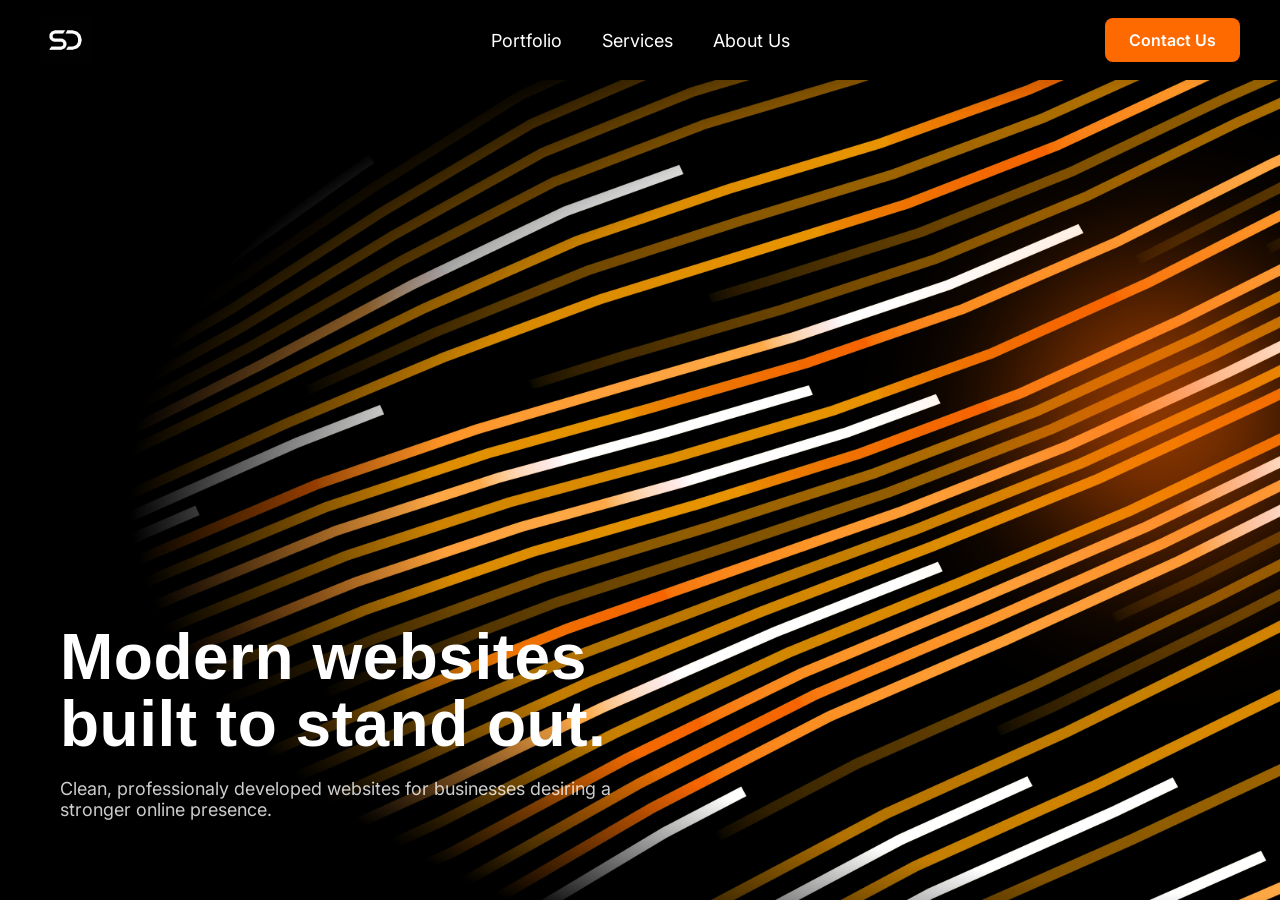
==== index.html @ 07e0cba0 "Sydell Designs first upload" ====
<!DOCTYPE html>
<html lang="en">
<head>
  <meta charset="UTF-8" />
  <meta name="viewport" content="width=device-width, initial-scale=1.0" />
  <link href="https://fonts.googleapis.com/css2?family=Inter:wght@300;400;500;600;700&display=swap" rel="stylesheet">
  <title>Sydell Designs</title>
  <link rel="stylesheet" href="styles.css" />
</head>
<body>

  <header class="navbar">
    <div class="nav-left">
      <a href="index.html" class="logo-link">
        <img src="images/logo.png" alt="Logo" class="logo" />
      </a>
    </div>

    <nav class="nav-center">
      <a href="portfolio.html">Portfolio</a>
      <a href="services.html">Services</a>
      <a href="about.html">About Us</a>
    </nav>

    <div class="nav-right">
      <a href="contact.html" class="contact-btn">Contact Us</a>
    </div>
  </header>

  <main>
    <section class="hero">
      <div class="hero-left">
        <h1>Modern websites built to stand out.</h1>
        <p>
          Clean, professionaly developed websites for businesses desiring a stronger online presence.
        </p>
      </div>
    </section>
  </main>

</body>
</html>
---- styles.css ----
* {
  margin: 0;
  padding: 0;
  box-sizing: border-box;
}

body {
  font-family: Arial, sans-serif;
  background: #000;
  color: white;
  overflow-x: hidden;
}

/* ================= NAVBAR ================= */
.navbar {
  width: 100%;
  height: 80px;
  padding: 0 40px;
  display: flex;
  align-items: center;
  justify-content: space-between;
  background-color: #000;
  position: relative;
  z-index: 10;
}

.nav-left,
.nav-right {
  display: flex;
  align-items: center;
}

.logo-link {
  display: flex;
  align-items: center;
  text-decoration: none;
}

.logo {
  width: 50px;
  height: 50px;
  object-fit: contain;
  display: block;
}

/* CENTER LINKS */
.nav-center {
  position: absolute;
  left: 50%;
  transform: translateX(-50%);
  display: flex;
  gap: 40px;
}

.nav-center a {
  position: relative;
  text-decoration: none;
  color: white;
  font-size: 18px;
  transition: opacity 0.2s ease;
}

.nav-center a::after {
  content: "";
  position: absolute;
  left: 0;
  bottom: -5px;
  width: 0;
  height: 2px;
  background: white;
  transition: width 0.3s ease;
}

.nav-center a:hover {
  opacity: 0.85;
}

.nav-center a:hover::after {
  width: 100%;
}

/* CONTACT BUTTON */
.contact-btn {
  background: #ff6a00;
  color: white;
  padding: 12px 24px;
  border-radius: 8px;
  text-decoration: none;
  font-weight: 600;
  border: none;
  transition: background-color 0.2s ease, transform 0.2s ease;
}

.contact-btn:hover {
  background: #e65c00;
  transform: translateY(-2px);
}

/* ================= HOME HERO ================= */
.hero {
  position: relative;
  height: calc(100vh - 80px);
  display: flex;
  align-items: flex-end;
  padding: 0 60px 80px;
  background: black;
  overflow: hidden;
}

.hero::before {
  content: "";
  position: absolute;
  inset: 0;
  background: url("images/hero.jpg") right center / cover no-repeat;
  -webkit-mask-image: radial-gradient(120% 90% at 100% 50%, black 0 55%, transparent 75%);
  mask-image: radial-gradient(120% 90% at 100% 50%, black 0 55%, transparent 75%);
  -webkit-mask-size: 100% 100%;
  mask-size: 100% 100%;
  -webkit-mask-repeat: no-repeat;
  mask-repeat: no-repeat;
  z-index: 0;
}

.hero::after {
  content: "";
  position: absolute;
  right: -10%;
  top: 10%;
  width: 500px;
  height: 500px;
  background: radial-gradient(circle, rgba(255, 100, 0, 0.8), transparent 60%);
  filter: blur(60px);
  z-index: 0;
}

.hero-left {
  position: relative;
  z-index: 2;
  max-width: 600px;
}

.hero-left h1 {
  font-size: 64px;
  line-height: 1.05;
  margin-bottom: 20px;
}

.hero-left p {
  font-size: 18px;
  color: rgba(255,255,255,0.8);
}

/* ================= PORTFOLIO ================= */
.portfolio-page {
  min-height: calc(100vh - 80px);
  background: #000;
  padding: 40px 40px 60px;
}

.portfolio-grid {
  display: grid;
  grid-template-columns: repeat(3, 1fr);
  gap: 40px 32px;
  justify-items: end;
  align-items: start;
}

.project-card {
  width: 100%;
  max-width: 320px;
  text-align: center;
  justify-self: end;
}

.project-link {
  display: block;
  text-decoration: none;
}

.project-image {
  width: 100%;
  border-radius: 10px;
  display: block;
  transition: transform 0.25s ease, opacity 0.25s ease;
}

.project-image:hover {
  transform: translateY(-4px);
  opacity: 0.92;
}

.project-title {
  margin-top: 12px;
  font-size: 22px;
}

.project-date {
  margin-top: 6px;
  font-size: 14px;
  color: rgba(255,255,255,0.7);
}

/* ================= SERVICES PAGE ================= */
.services-page {
  min-height: calc(100vh - 80px);
  background: #000;
  padding: 0;
}

/* ================= SERVICES HERO ================= */
.services-hero {
  position: relative;
  width: 100%;
  height: calc(100vh - 80px);
  margin: 0;
  padding: 0;
  background:
    linear-gradient(to bottom, rgba(0,0,0,0) 60%, rgba(0,0,0,0.9) 100%),
    linear-gradient(to left, rgba(0,0,0,0.2), rgba(0,0,0,0.7)),
    url("images/hero3.avif") center/cover no-repeat;
  display: flex;
  align-items: center;
}

.services-hero-overlay {
  width: 100%;
  height: 100%;

  display: flex;
  align-items: center;      /* vertical center */
  justify-content: center;  /* horizontal center */

  text-align: center;
}

.services-hero-text {
  max-width: 700px;
}

.services-hero-text h1 {
  font-size: 64px;
  margin-bottom: 20px;
}

.services-hero-text p {
  font-size: 18px;
  color: rgba(255,255,255,0.85);
  line-height: 1.6;
}

.services-hero-text h1 {
  font-size: 64px;
  margin-bottom: 20px;
  line-height: 1.05;
}

.services-hero-text p {
  font-size: 18px;
  color: rgba(255,255,255,0.85);
  line-height: 1.6;
}

/* ================= SERVICES CARDS ================= */
.services-grid {
  display: grid;
  grid-template-columns: repeat(3, minmax(280px, 1fr));
  gap: 42px;
  align-items: stretch;
  margin-top: 80px;
  padding: 0 60px 70px;
}

.services-card {
  background: rgba(255, 255, 255, 0.04);
  border: 1px solid rgba(255, 255, 255, 0.1);
  border-radius: 20px;
  padding: 34px 28px;
  min-height: 280px;
  box-shadow: 0 10px 30px rgba(0, 0, 0, 0.25);
  opacity: 0;
  transform: translateY(24px);
  animation: fadeUp 0.8s ease forwards;
  transition: transform 0.3s ease, border-color 0.3s ease, background-color 0.3s ease, box-shadow 0.3s ease;
}

.services-card:nth-child(2) {
  animation-delay: 0.18s;
}

.services-card:nth-child(3) {
  animation-delay: 0.36s;
}

.services-card:hover {
  transform: translateY(-8px);
  border-color: rgba(255, 106, 0, 0.5);
  background: rgba(255, 255, 255, 0.06);
  box-shadow: 0 18px 40px rgba(0, 0, 0, 0.35);
}

.services-card h1 {
  font-size: 30px;
  margin-bottom: 18px;
  line-height: 1.1;
}

.services-text {
  font-size: 16px;
  color: rgba(255,255,255,0.78);
  line-height: 1.7;
}

/* ================= PROCESS SECTION ================= */
.process-section {
  margin-top: 120px;
  width: 100%;
  display: flex;
  flex-direction: column;
  align-items: center;
  padding: 0 60px 70px;
}

.process-section h1 {
  font-size: 42px;
  margin-bottom: 50px;
  text-align: center;
}

.process-list {
  list-style: none;
  width: 100%;
  max-width: 1200px;
  display: grid;
  grid-template-columns: repeat(2, 1fr);
  gap: 30px;
}

.process-item {
  background: rgba(255, 255, 255, 0.04);
  border: 1px solid rgba(255, 255, 255, 0.1);
  border-radius: 18px;
  padding: 26px 24px;
  display: flex;
  align-items: flex-start;
  gap: 14px;
  transition: all 0.3s ease;
}

.process-item:hover {
  transform: translateY(-6px);
  border-color: rgba(255, 106, 0, 0.5);
  background: rgba(255, 255, 255, 0.06);
}

.process-number {
  font-size: 20px;
  font-weight: 700;
  color: white;
  flex-shrink: 0;
}

.process-text {
  font-size: 16px;
  line-height: 1.6;
  color: rgba(255,255,255,0.8);
}

/* ================= ABOUT PAGE ================= */
.about-page {
  min-height: calc(100vh - 80px);
  background: #000;
  display: flex;
  flex-direction: column;
}

.about-hero-image {
  position: relative;
  height: calc(100vh - 80px);
  background:
    linear-gradient(to left, rgba(0, 0, 0, 0.15), rgba(0, 0, 0, 0.7)),
    url("images/hero2.jpg") center/cover no-repeat;
  display: flex;
  align-items: center;
}

.about-hero-overlay {
  width: 100%;
  padding: 0 70px;
  display: flex;
  justify-content: flex-end;
}

.about-hero-text {
  max-width: 600px;
  text-align: left;
}

.about-hero-text h1 {
  font-size: 64px;
  margin-bottom: 20px;
  line-height: 1.05;
}

.about-hero-text p {
  font-size: 18px;
  color: rgba(255,255,255,0.85);
  line-height: 1.6;
}

.about-grid {
  width: 100%;
  max-width: 1200px;
  margin: 80px auto 0;
  padding: 0 60px 80px;
  display: grid;
  grid-template-columns: repeat(3, 1fr);
  gap: 40px;
}

.about-card {
  background: rgba(255,255,255,0.04);
  border: 1px solid rgba(255,255,255,0.1);
  border-radius: 18px;
  padding: 28px;
  transition: 0.3s ease;
}

.about-card:hover {
  transform: translateY(-6px);
  border-color: rgba(255,106,0,0.5);
  background: rgba(255,255,255,0.06);
}

.about-card h2 {
  margin-bottom: 12px;
  font-size: 24px;
}

.about-card p {
  color: rgba(255,255,255,0.75);
  line-height: 1.6;
}

/* ================= CONTACT PAGE ================= */
.contact-page {
  min-height: calc(100vh - 80px);
  background: #000;
  padding: 100px 60px;
  display: flex;
  flex-direction: column;
  align-items: center;
  text-align: center;
}

.contact-hero {
  max-width: 700px;
}

.contact-hero h1 {
  font-size: 56px;
  margin-bottom: 20px;
}

.contact-hero p {
  font-size: 18px;
  color: rgba(255,255,255,0.8);
  line-height: 1.6;
}

/* ================= ANIMATION ================= */
@keyframes fadeUp {
  to {
    opacity: 1;
    transform: translateY(0);
  }
}

/* ================= MOBILE ================= */
@media (max-width: 1100px) {
  .portfolio-grid {
    grid-template-columns: repeat(2, 1fr);
    justify-items: center;
  }

  .project-card {
    justify-self: center;
  }

  .services-grid {
    grid-template-columns: 1fr;
    gap: 28px;
  }

  .process-list {
    grid-template-columns: 1fr;
  }

  .about-grid {
    grid-template-columns: 1fr;
  }
}

@media (max-width: 900px) {
  .navbar {
    flex-direction: column;
    height: auto;
    padding: 20px;
    gap: 15px;
  }

  .nav-center {
    position: static;
    transform: none;
    flex-wrap: wrap;
    justify-content: center;
  }

  .hero {
    padding: 40px 20px 60px;
  }

  .hero-left h1 {
    font-size: 40px;
  }

  .portfolio-page {
    padding: 30px 20px 50px;
  }

  .portfolio-grid {
    grid-template-columns: 1fr;
    gap: 30px;
  }

  .services-hero {
    height: 70vh;
  }

  .services-hero-overlay {
    justify-content: center;
    padding: 0 24px;
  }

  .services-hero-text {
    max-width: 100%;
    text-align: center;
  }

  .services-hero-text h1 {
    font-size: 40px;
  }

  .services-grid {
    padding: 0 20px 60px;
    margin-top: 50px;
  }

  .services-card {
    padding: 28px 22px;
    min-height: auto;
  }

  .services-card h1 {
    font-size: 26px;
  }

  .process-section {
    padding: 0 20px 60px;
    margin-top: 80px;
  }

  .about-hero-image {
    height: 70vh;
    background-position: center;
  }

  .about-hero-overlay {
    justify-content: center;
    padding: 0 24px;
  }

  .about-hero-text {
    max-width: 100%;
    text-align: center;
  }

  .about-hero-text h1 {
    font-size: 40px;
  }

  .about-grid {
    grid-template-columns: 1fr;
    padding: 0 20px 60px;
    margin-top: 50px;
  }

  .contact-page {
    padding: 60px 20px;
  }

  .contact-hero h1 {
    font-size: 40px;
  }
}

/* ================= ABOUT PAGE ================= */
.about-page {
  min-height: calc(100vh - 80px);
  background: #000;
  display: flex;
  flex-direction: column;
}

.about-hero-image {
  position: relative;
  height: calc(100vh - 80px);
  background:
    linear-gradient(to bottom, rgba(0,0,0,0) 60%, rgba(0,0,0,0.9) 100%), /* ↓ fade to black */
    linear-gradient(to left, rgba(0,0,0,0.15), rgba(0,0,0,0.7)),        /* side fade */
    url("images/hero2.jpg") center/cover no-repeat;
  display: flex;
  align-items: center;
}

.about-hero-overlay {
  width: 100%;
  padding: 0 70px;
  display: flex;
  justify-content: flex-end;
}

.about-hero-text {
  max-width: 600px;
  text-align: left;
}

.about-hero-text h1 {
  font-size: 64px;
  margin-bottom: 20px;
  line-height: 1.05;
}

.about-hero-text p {
  font-size: 18px;
  color: rgba(255,255,255,0.85);
  line-height: 1.6;
}

/* WRAP BOTH GRID + DEVELOPER TO SAME WIDTH */
.about-content-wrap {
  width: 100%;
  max-width: 1200px;
  margin: 80px auto 0;
  padding: 0 60px 80px;
}

.about-grid {
  width: 100%;
  display: grid;
  grid-template-columns: repeat(3, 1fr);
  gap: 40px;
}

.about-card {
  background: rgba(255,255,255,0.04);
  border: 1px solid rgba(255,255,255,0.1);
  border-radius: 18px;
  padding: 28px;
  transition: 0.3s ease;
}

.about-card:hover {
  transform: translateY(-6px);
  border-color: rgba(255,106,0,0.5);
  background: rgba(255,255,255,0.06);
}

.about-card h2 {
  margin-bottom: 12px;
  font-size: 24px;
}

.about-card p {
  color: rgba(255,255,255,0.75);
  line-height: 1.6;
}

/* ================= DEVELOPER SECTION ================= */
.developer-section {
  width: 100%;
  margin-top: 60px;
}

.developer-card {
  width: 100%;
  background: rgba(255,255,255,0.04);
  border: 1px solid rgba(255,255,255,0.1);
  border-radius: 18px;
  padding: 40px 50px;
  transition: 0.3s ease;
}

.developer-card:hover {
  transform: translateY(-6px);
  border-color: rgba(255,106,0,0.5);
  background: rgba(255,255,255,0.06);
}

.developer-card h2 {
  font-size: 30px;
  margin-bottom: 20px;
}

.developer-card p {
  font-size: 18px;
  line-height: 1.7;
  color: rgba(255,255,255,0.75);
  max-width: none;
  margin-bottom: 16px;
}

.developer-card p:last-child {
  margin-bottom: 0;
}

/* MOBILE */
@media (max-width: 900px) {
  .about-hero-image {
    height: 70vh;
    background-position: center;
  }

  .about-hero-overlay {
    justify-content: center;
    padding: 0 24px;
  }

  .about-hero-text {
    max-width: 100%;
    text-align: center;
  }

  .about-hero-text h1 {
    font-size: 40px;
  }

  .about-content-wrap {
    padding: 0 20px 60px;
    margin-top: 50px;
  }

  .about-grid {
    grid-template-columns: 1fr;
  }

  .developer-card {
    padding: 28px 22px;
  }

  .developer-card h2 {
    font-size: 26px;
  }

  .developer-card p {
    font-size: 16px;
  }
}

/* ================= DEVELOPER IMAGES ================= */
.developer-images {
  width: 100%;
  max-width: 1200px;
  margin: 60px auto 100px;

  display: grid;
  grid-template-columns: repeat(3, 1fr);
  gap: 30px;

  padding: 0 60px;
}

.developer-images img {
  width: 100%;
  height: 320px;
  object-fit: cover;

  border-radius: 16px;

  transition: transform 0.3s ease, opacity 0.3s ease;
}

.developer-images img:hover {
  transform: translateY(-6px);
  opacity: 0.9;
}

* {
  margin: 0;
  padding: 0;
  box-sizing: border-box;
}

body {
  font-family: Arial, sans-serif;
  background: #000;
  color: white;
  overflow-x: hidden;
}

/* ================= NAVBAR ================= */
.navbar {
  width: 100%;
  height: 80px;
  padding: 0 40px;
  display: flex;
  align-items: center;
  justify-content: space-between;
  background-color: #000;
  position: relative;
  z-index: 10;
}

.nav-left,
.nav-right {
  display: flex;
  align-items: center;
}

.logo-link {
  display: flex;
  align-items: center;
  text-decoration: none;
}

.logo {
  width: 50px;
  height: 50px;
  object-fit: contain;
  display: block;
}

/* CENTER LINKS */
.nav-center {
  position: absolute;
  left: 50%;
  transform: translateX(-50%);
  display: flex;
  gap: 40px;
}

.nav-center a {
  position: relative;
  text-decoration: none;
  color: white;
  font-size: 18px;
  transition: opacity 0.2s ease;
}

.nav-center a::after {
  content: "";
  position: absolute;
  left: 0;
  bottom: -5px;
  width: 0;
  height: 2px;
  background: white;
  transition: width 0.3s ease;
}

.nav-center a:hover {
  opacity: 0.85;
}

.nav-center a:hover::after {
  width: 100%;
}

/* CONTACT BUTTON */
.contact-btn {
  background: #ff6a00;
  color: white;
  padding: 12px 24px;
  border-radius: 8px;
  text-decoration: none;
  font-weight: 600;
  border: none;
  transition: background-color 0.2s ease, transform 0.2s ease;
}

.contact-btn:hover {
  background: #e65c00;
  transform: translateY(-2px);
}

/* ================= HOME HERO ================= */
.hero {
  position: relative;
  height: calc(100vh - 80px);
  display: flex;
  align-items: flex-end;
  padding: 0 60px 80px;
  background: black;
  overflow: hidden;
}

.hero::before {
  content: "";
  position: absolute;
  inset: 0;
  background: url("images/hero.jpg") right center / cover no-repeat;
  -webkit-mask-image: radial-gradient(120% 90% at 100% 50%, black 0 55%, transparent 75%);
  mask-image: radial-gradient(120% 90% at 100% 50%, black 0 55%, transparent 75%);
  -webkit-mask-size: 100% 100%;
  mask-size: 100% 100%;
  -webkit-mask-repeat: no-repeat;
  mask-repeat: no-repeat;
  z-index: 0;
}

.hero::after {
  content: "";
  position: absolute;
  right: -10%;
  top: 10%;
  width: 500px;
  height: 500px;
  background: radial-gradient(circle, rgba(255, 100, 0, 0.8), transparent 60%);
  filter: blur(60px);
  z-index: 0;
}

.hero-left {
  position: relative;
  z-index: 2;
  max-width: 600px;
}

.hero-left h1 {
  font-size: 64px;
  line-height: 1.05;
  margin-bottom: 20px;
}

.hero-left p {
  font-size: 18px;
  color: rgba(255,255,255,0.8);
}

/* ================= PORTFOLIO ================= */
.portfolio-page {
  min-height: calc(100vh - 80px);
  background: #000;
  padding: 40px 40px 60px;
}

.portfolio-grid {
  display: grid;
  grid-template-columns: repeat(3, 1fr);
  gap: 40px 32px;
  justify-items: end;
  align-items: start;
}

.project-card {
  width: 100%;
  max-width: 320px;
  text-align: center;
  justify-self: end;
}

.project-link {
  display: block;
  text-decoration: none;
}

.project-image {
  width: 100%;
  border-radius: 10px;
  display: block;
  transition: transform 0.25s ease, opacity 0.25s ease;
}

.project-image:hover {
  transform: translateY(-4px);
  opacity: 0.92;
}

.project-title {
  margin-top: 12px;
  font-size: 22px;
}

.project-date {
  margin-top: 6px;
  font-size: 14px;
  color: rgba(255,255,255,0.7);
}

/* ================= SERVICES PAGE ================= */
.services-page {
  min-height: calc(100vh - 80px);
  background: #000;
  padding: 0;
}

/* ================= SERVICES HERO ================= */
.services-hero {
  position: relative;
  width: 100%;
  height: calc(100vh - 80px);
  margin: 0;
  padding: 0;
  background:
    linear-gradient(to bottom, rgba(0,0,0,0) 60%, rgba(0,0,0,0.9) 100%),
    linear-gradient(to left, rgba(0,0,0,0.2), rgba(0,0,0,0.7)),
    url("images/hero3.avif") center/cover no-repeat;
  display: flex;
  align-items: center;
}

.services-hero-overlay {
  width: 100%;
  height: 100%;
  display: flex;
  align-items: center;
  justify-content: center;
  text-align: center;
  padding: 0 24px;
}

.services-hero-text {
  max-width: 700px;
}

.services-hero-text h1 {
  font-size: 64px;
  margin-bottom: 20px;
  line-height: 1.05;
}

.services-hero-text p {
  font-size: 18px;
  color: rgba(255,255,255,0.85);
  line-height: 1.6;
}

/* ================= SERVICES CARDS ================= */
.services-grid {
  display: grid;
  grid-template-columns: repeat(3, minmax(280px, 1fr));
  gap: 42px;
  align-items: stretch;
  margin-top: 80px;
  padding: 0 60px 70px;
}

.services-card {
  background: rgba(255, 255, 255, 0.04);
  border: 1px solid rgba(255, 255, 255, 0.1);
  border-radius: 20px;
  padding: 34px 28px;
  min-height: 280px;
  box-shadow: 0 10px 30px rgba(0, 0, 0, 0.25);
  opacity: 0;
  transform: translateY(24px);
  animation: fadeUp 0.8s ease forwards;
  transition: transform 0.3s ease, border-color 0.3s ease, background-color 0.3s ease, box-shadow 0.3s ease;
}

.services-card:nth-child(2) {
  animation-delay: 0.18s;
}

.services-card:nth-child(3) {
  animation-delay: 0.36s;
}

.services-card:hover {
  transform: translateY(-8px);
  border-color: rgba(255, 106, 0, 0.5);
  background: rgba(255, 255, 255, 0.06);
  box-shadow: 0 18px 40px rgba(0, 0, 0, 0.35);
}

.services-card h1 {
  font-size: 30px;
  margin-bottom: 18px;
  line-height: 1.1;
}

.services-text {
  font-size: 16px;
  color: rgba(255,255,255,0.78);
  line-height: 1.7;
}

/* ================= PROCESS SECTION ================= */
.process-section {
  margin-top: 120px;
  width: 100%;
  display: flex;
  flex-direction: column;
  align-items: center;
  padding: 0 60px 70px;
}

.process-section h1 {
  font-size: 42px;
  margin-bottom: 50px;
  text-align: center;
}

.process-list {
  list-style: none;
  width: 100%;
  max-width: 1200px;
  display: grid;
  grid-template-columns: repeat(2, 1fr);
  gap: 30px;
}

.process-item {
  background: rgba(255, 255, 255, 0.04);
  border: 1px solid rgba(255, 255, 255, 0.1);
  border-radius: 18px;
  padding: 26px 24px;
  display: flex;
  align-items: flex-start;
  gap: 14px;
  transition: all 0.3s ease;
}

.process-item:hover {
  transform: translateY(-6px);
  border-color: rgba(255, 106, 0, 0.5);
  background: rgba(255, 255, 255, 0.06);
}

.process-number {
  font-size: 20px;
  font-weight: 700;
  color: white;
  flex-shrink: 0;
}

.process-text {
  font-size: 16px;
  line-height: 1.6;
  color: rgba(255,255,255,0.8);
}

/* ================= ABOUT PAGE ================= */
.about-page {
  min-height: calc(100vh - 80px);
  background: #000;
  display: flex;
  flex-direction: column;
}

.about-hero-image {
  position: relative;
  height: calc(100vh - 80px);
  background:
    linear-gradient(to bottom, rgba(0,0,0,0) 60%, rgba(0,0,0,0.9) 100%),
    linear-gradient(to left, rgba(0, 0, 0, 0.15), rgba(0, 0, 0, 0.7)),
    url("images/hero2.jpg") center/cover no-repeat;
  display: flex;
  align-items: center;
}

.about-hero-overlay {
  width: 100%;
  padding: 0 70px;
  display: flex;
  justify-content: flex-end;
}

.about-hero-text {
  max-width: 600px;
  text-align: left;
}

.about-hero-text h1 {
  font-size: 64px;
  margin-bottom: 20px;
  line-height: 1.05;
}

.about-hero-text p {
  font-size: 18px;
  color: rgba(255,255,255,0.85);
  line-height: 1.6;
}

.about-content-wrap {
  width: 100%;
  max-width: 1200px;
  margin: 80px auto 0;
  padding: 0 60px 80px;
}

.about-grid {
  width: 100%;
  display: grid;
  grid-template-columns: repeat(3, 1fr);
  gap: 40px;
}

.about-card {
  background: rgba(255,255,255,0.04);
  border: 1px solid rgba(255,255,255,0.1);
  border-radius: 18px;
  padding: 28px;
  transition: 0.3s ease;
}

.about-card:hover {
  transform: translateY(-6px);
  border-color: rgba(255,106,0,0.5);
  background: rgba(255,255,255,0.06);
}

.about-card h2 {
  margin-bottom: 12px;
  font-size: 24px;
}

.about-card p {
  color: rgba(255,255,255,0.75);
  line-height: 1.6;
}

/* ================= DEVELOPER SECTION ================= */
.developer-section {
  width: 100%;
  margin-top: 60px;
}

.developer-card {
  width: 100%;
  background: rgba(255,255,255,0.04);
  border: 1px solid rgba(255,255,255,0.1);
  border-radius: 18px;
  padding: 40px 50px;
  transition: 0.3s ease;
}

.developer-card:hover {
  transform: translateY(-6px);
  border-color: rgba(255,106,0,0.5);
  background: rgba(255,255,255,0.06);
}

.developer-card h2 {
  font-size: 30px;
  margin-bottom: 20px;
}

.developer-card p {
  font-size: 18px;
  line-height: 1.7;
  color: rgba(255,255,255,0.75);
  max-width: none;
  margin-bottom: 16px;
}

.developer-card p:last-child {
  margin-bottom: 0;
}

/* ================= DEVELOPER IMAGES ================= */
.developer-images {
  width: 100%;
  margin-top: 60px;
  display: grid;
  grid-template-columns: repeat(3, 1fr);
  gap: 30px;
}

.developer-images img {
  width: 100%;
  height: 320px;
  object-fit: cover;
  border-radius: 16px;
  transition: transform 0.3s ease, opacity 0.3s ease;
}

.developer-images img:hover {
  transform: translateY(-6px);
  opacity: 0.9;
}

/* ================= CONTACT PAGE ================= */
.contact-page {
  min-height: calc(100vh - 80px);
  background: #000;
  padding: 100px 60px 80px;
}

.contact-hero-section {
  width: 100%;
  max-width: 1100px;
  margin: 0 auto 60px;
  text-align: center;
}

.contact-hero-text h1 {
  font-size: 62px;
  margin-bottom: 20px;
  line-height: 1.05;
}

.contact-hero-text p {
  max-width: 760px;
  margin: 0 auto;
  font-size: 18px;
  color: rgba(255,255,255,0.8);
  line-height: 1.7;
}

.contact-content {
  width: 100%;
  max-width: 1200px;
  margin: 0 auto;
  display: grid;
  grid-template-columns: 0.95fr 1.3fr;
  gap: 40px;
  align-items: start;
}

.contact-info-card,
.contact-form-card {
  background: rgba(255,255,255,0.04);
  border: 1px solid rgba(255,255,255,0.1);
  border-radius: 20px;
  padding: 34px 30px;
  transition: 0.3s ease;
}

.contact-info-card:hover,
.contact-form-card:hover {
  transform: translateY(-6px);
  border-color: rgba(255,106,0,0.5);
  background: rgba(255,255,255,0.06);
}

.contact-info-card h2,
.contact-form-card h2 {
  font-size: 30px;
  margin-bottom: 18px;
}

.contact-info-text {
  font-size: 16px;
  line-height: 1.7;
  color: rgba(255,255,255,0.78);
  margin-bottom: 30px;
}

.contact-info-block {
  margin-bottom: 26px;
}

.contact-info-block:last-child {
  margin-bottom: 0;
}

.contact-info-block h3 {
  font-size: 18px;
  margin-bottom: 8px;
  color: white;
}

.contact-info-block p {
  font-size: 16px;
  line-height: 1.7;
  color: rgba(255,255,255,0.75);
}

.contact-form {
  display: flex;
  flex-direction: column;
  gap: 20px;
}

.form-row {
  display: grid;
  grid-template-columns: repeat(2, 1fr);
  gap: 20px;
}

.form-group {
  display: flex;
  flex-direction: column;
}

.form-group label {
  font-size: 15px;
  margin-bottom: 8px;
  color: rgba(255,255,255,0.9);
}

.form-group input,
.form-group textarea {
  width: 100%;
  background: rgba(255,255,255,0.05);
  border: 1px solid rgba(255,255,255,0.12);
  border-radius: 12px;
  padding: 14px 16px;
  color: white;
  font-size: 15px;
  outline: none;
  transition: border-color 0.25s ease, background-color 0.25s ease;
}

.form-group input::placeholder,
.form-group textarea::placeholder {
  color: rgba(255,255,255,0.4);
}

.form-group input:focus,
.form-group textarea:focus {
  border-color: rgba(255,106,0,0.7);
  background: rgba(255,255,255,0.07);
}

.form-group textarea {
  resize: vertical;
  min-height: 170px;
}

.submit-btn {
  align-self: flex-start;
  background: #ff6a00;
  color: white;
  padding: 14px 28px;
  border: none;
  border-radius: 10px;
  font-size: 15px;
  font-weight: 600;
  cursor: pointer;
  transition: background-color 0.2s ease, transform 0.2s ease;
}

.submit-btn:hover {
  background: #e65c00;
  transform: translateY(-2px);
}

/* ================= ANIMATION ================= */
@keyframes fadeUp {
  to {
    opacity: 1;
    transform: translateY(0);
  }
}

/* ================= MOBILE ================= */
@media (max-width: 1100px) {
  .portfolio-grid {
    grid-template-columns: repeat(2, 1fr);
    justify-items: center;
  }

  .project-card {
    justify-self: center;
  }

  .services-grid {
    grid-template-columns: 1fr;
    gap: 28px;
  }

  .process-list {
    grid-template-columns: 1fr;
  }

  .about-grid {
    grid-template-columns: 1fr;
  }

  .contact-content {
    grid-template-columns: 1fr;
  }
}

@media (max-width: 900px) {
  .navbar {
    flex-direction: column;
    height: auto;
    padding: 20px;
    gap: 15px;
  }

  .nav-center {
    position: static;
    transform: none;
    flex-wrap: wrap;
    justify-content: center;
  }

  .hero {
    padding: 40px 20px 60px;
  }

  .hero-left h1 {
    font-size: 40px;
  }

  .portfolio-page {
    padding: 30px 20px 50px;
  }

  .portfolio-grid {
    grid-template-columns: 1fr;
    gap: 30px;
  }

  .services-hero {
    height: 70vh;
  }

  .services-hero-text h1 {
    font-size: 40px;
  }

  .services-grid {
    padding: 0 20px 60px;
    margin-top: 50px;
  }

  .services-card {
    padding: 28px 22px;
    min-height: auto;
  }

  .services-card h1 {
    font-size: 26px;
  }

  .process-section {
    padding: 0 20px 60px;
    margin-top: 80px;
  }

  .about-hero-image {
    height: 70vh;
    background-position: center;
  }

  .about-hero-overlay {
    justify-content: center;
    padding: 0 24px;
  }

  .about-hero-text {
    max-width: 100%;
    text-align: center;
  }

  .about-hero-text h1 {
    font-size: 40px;
  }

  .about-content-wrap {
    padding: 0 20px 60px;
    margin-top: 50px;
  }

  .developer-card {
    padding: 28px 22px;
  }

  .developer-card h2 {
    font-size: 26px;
  }

  .developer-card p {
    font-size: 16px;
  }

  .developer-images {
    grid-template-columns: 1fr;
  }

  .contact-page {
    padding: 60px 20px;
  }

  .contact-hero-text h1 {
    font-size: 40px;
  }

  .form-row {
    grid-template-columns: 1fr;
  }

  .submit-btn {
    width: 100%;
    align-self: stretch;
  }
}

body,
p, a, input, textarea, button, label, li, span {
  font-family: 'Inter', sans-serif !important;
}

h1, h2, h3, h4, h5, h6 {
  font-family: Chillax, Haettenschweiler, 'Arial Black', sans-serif !important;
  letter-spacing: 0.5px;
}
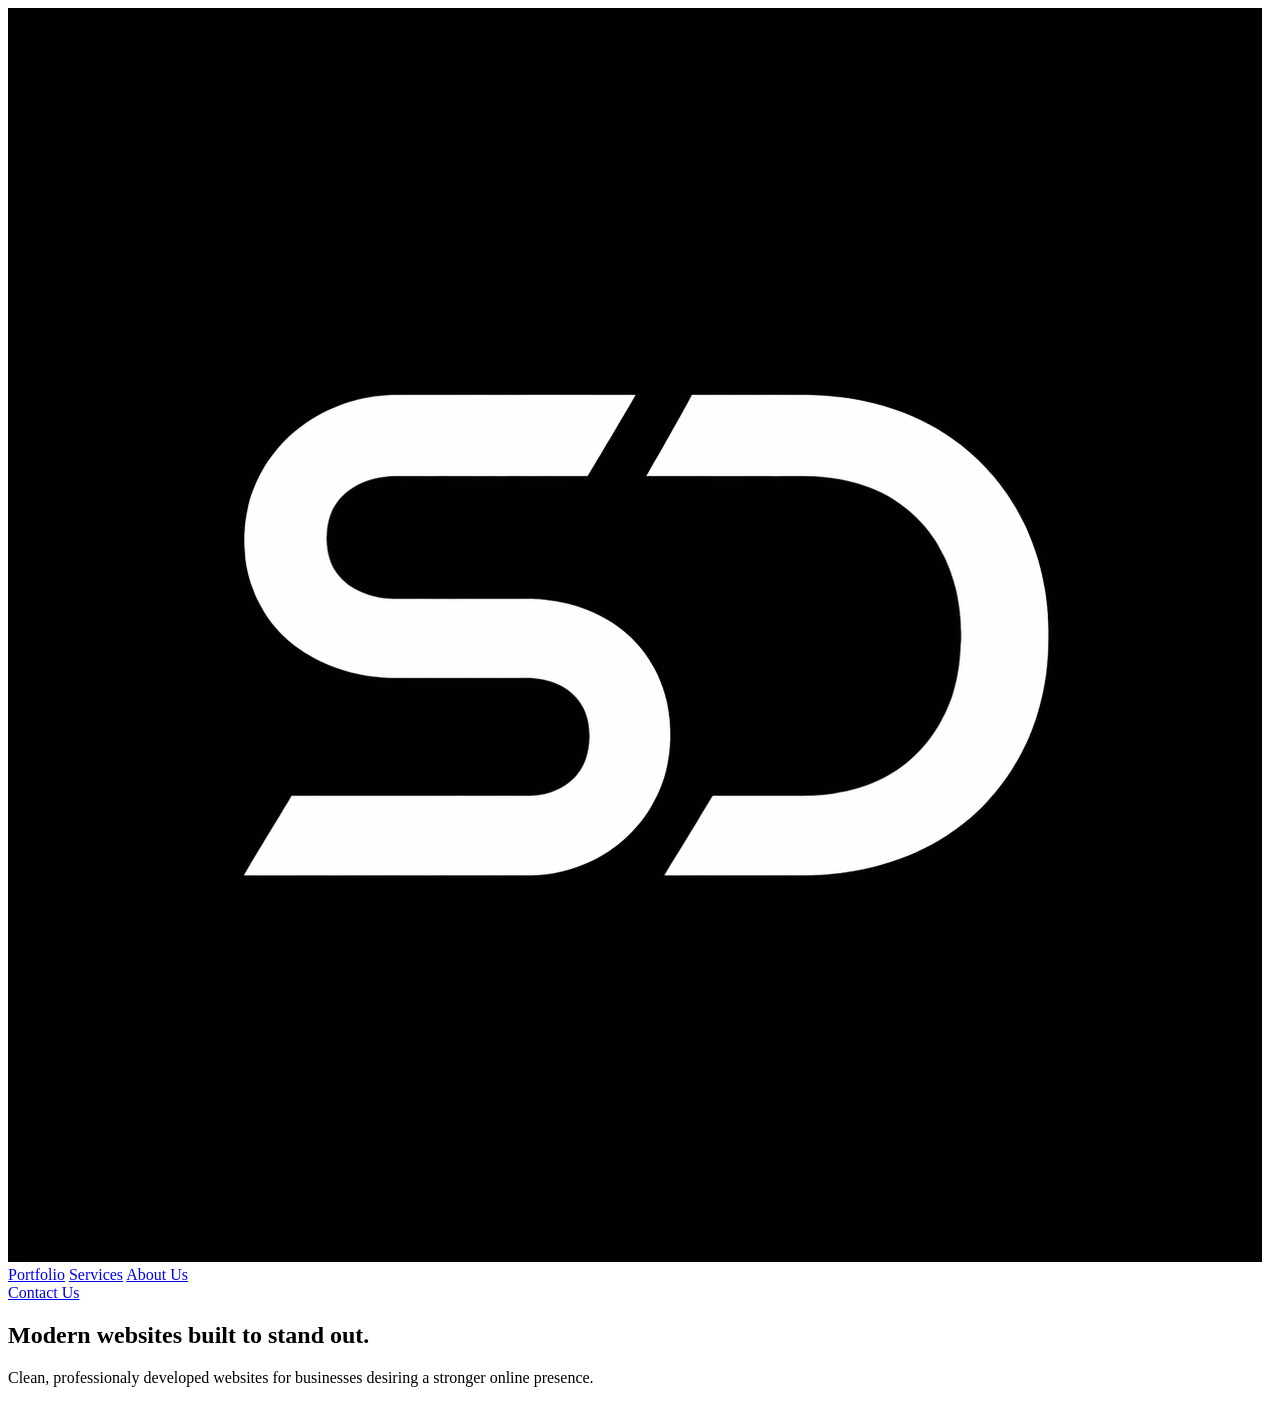
==== commit 98df36db: "fix css path" ====
--- a/index.html
+++ b/index.html
@@ -5,7 +5,7 @@
   <meta name="viewport" content="width=device-width, initial-scale=1.0" />
   <link href="https://fonts.googleapis.com/css2?family=Inter:wght@300;400;500;600;700&display=swap" rel="stylesheet">
   <title>Sydell Designs</title>
-  <link rel="stylesheet" href="styles.css" />
+  <link rel="stylesheet" href="/Sydell-Designs/styles.css">
 </head>
 <body>
 
@@ -37,6 +37,6 @@
       </div>
     </section>
   </main>
-
+ 
 </body>
-</html>+</html>
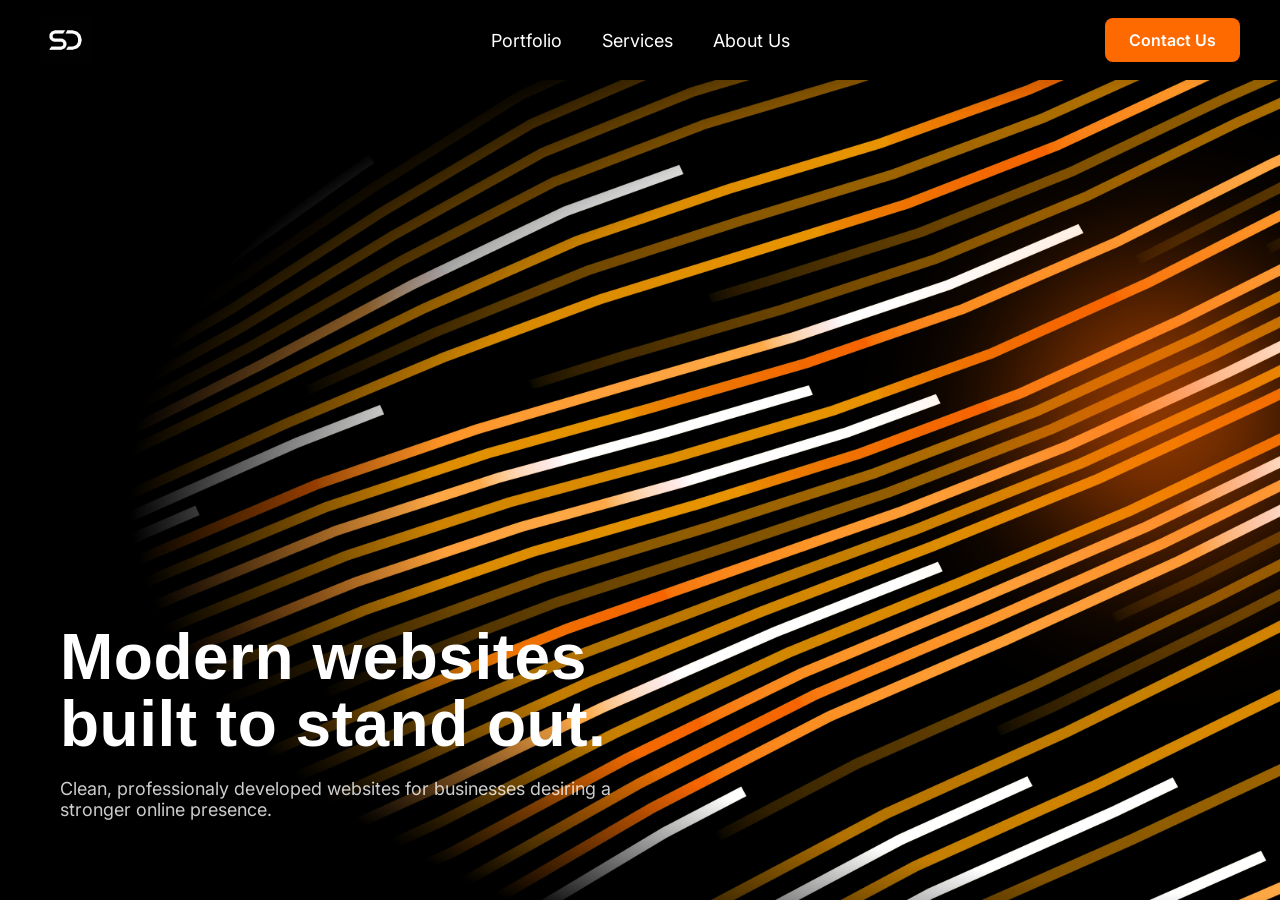
==== commit 652471fe: "fix custom domain paths" ====
--- a/index.html
+++ b/index.html
@@ -5,7 +5,7 @@
   <meta name="viewport" content="width=device-width, initial-scale=1.0" />
   <link href="https://fonts.googleapis.com/css2?family=Inter:wght@300;400;500;600;700&display=swap" rel="stylesheet">
   <title>Sydell Designs</title>
-  <link rel="stylesheet" href="/Sydell-Designs/styles.css">
+  <link rel="stylesheet" href="styles.css">
 </head>
 <body>
 
--- a/styles.css
+++ b/styles.css
@@ -0,0 +1,1602 @@
+* {
+  margin: 0;
+  padding: 0;
+  box-sizing: border-box;
+}
+
+body {
+  font-family: Arial, sans-serif;
+  background: #000;
+  color: white;
+  overflow-x: hidden;
+}
+
+/* ================= NAVBAR ================= */
+.navbar {
+  width: 100%;
+  height: 80px;
+  padding: 0 40px;
+  display: flex;
+  align-items: center;
+  justify-content: space-between;
+  background-color: #000;
+  position: relative;
+  z-index: 10;
+}
+
+.nav-left,
+.nav-right {
+  display: flex;
+  align-items: center;
+}
+
+.logo-link {
+  display: flex;
+  align-items: center;
+  text-decoration: none;
+}
+
+.logo {
+  width: 50px;
+  height: 50px;
+  object-fit: contain;
+  display: block;
+}
+
+/* CENTER LINKS */
+.nav-center {
+  position: absolute;
+  left: 50%;
+  transform: translateX(-50%);
+  display: flex;
+  gap: 40px;
+}
+
+.nav-center a {
+  position: relative;
+  text-decoration: none;
+  color: white;
+  font-size: 18px;
+  transition: opacity 0.2s ease;
+}
+
+.nav-center a::after {
+  content: "";
+  position: absolute;
+  left: 0;
+  bottom: -5px;
+  width: 0;
+  height: 2px;
+  background: white;
+  transition: width 0.3s ease;
+}
+
+.nav-center a:hover {
+  opacity: 0.85;
+}
+
+.nav-center a:hover::after {
+  width: 100%;
+}
+
+/* CONTACT BUTTON */
+.contact-btn {
+  background: #ff6a00;
+  color: white;
+  padding: 12px 24px;
+  border-radius: 8px;
+  text-decoration: none;
+  font-weight: 600;
+  border: none;
+  transition: background-color 0.2s ease, transform 0.2s ease;
+}
+
+.contact-btn:hover {
+  background: #e65c00;
+  transform: translateY(-2px);
+}
+
+/* ================= HOME HERO ================= */
+.hero {
+  position: relative;
+  height: calc(100vh - 80px);
+  display: flex;
+  align-items: flex-end;
+  padding: 0 60px 80px;
+  background: black;
+  overflow: hidden;
+}
+
+.hero::before {
+  content: "";
+  position: absolute;
+  inset: 0;
+  background: url("images/hero.jpg") right center / cover no-repeat;
+  -webkit-mask-image: radial-gradient(120% 90% at 100% 50%, black 0 55%, transparent 75%);
+  mask-image: radial-gradient(120% 90% at 100% 50%, black 0 55%, transparent 75%);
+  -webkit-mask-size: 100% 100%;
+  mask-size: 100% 100%;
+  -webkit-mask-repeat: no-repeat;
+  mask-repeat: no-repeat;
+  z-index: 0;
+}
+
+.hero::after {
+  content: "";
+  position: absolute;
+  right: -10%;
+  top: 10%;
+  width: 500px;
+  height: 500px;
+  background: radial-gradient(circle, rgba(255, 100, 0, 0.8), transparent 60%);
+  filter: blur(60px);
+  z-index: 0;
+}
+
+.hero-left {
+  position: relative;
+  z-index: 2;
+  max-width: 600px;
+}
+
+.hero-left h1 {
+  font-size: 64px;
+  line-height: 1.05;
+  margin-bottom: 20px;
+}
+
+.hero-left p {
+  font-size: 18px;
+  color: rgba(255,255,255,0.8);
+}
+
+/* ================= PORTFOLIO ================= */
+.portfolio-page {
+  min-height: calc(100vh - 80px);
+  background: #000;
+  padding: 40px 40px 60px;
+}
+
+.portfolio-grid {
+  display: grid;
+  grid-template-columns: repeat(3, 1fr);
+  gap: 40px 32px;
+  justify-items: end;
+  align-items: start;
+}
+
+.project-card {
+  width: 100%;
+  max-width: 320px;
+  text-align: center;
+  justify-self: end;
+}
+
+.project-link {
+  display: block;
+  text-decoration: none;
+}
+
+.project-image {
+  width: 100%;
+  border-radius: 10px;
+  display: block;
+  transition: transform 0.25s ease, opacity 0.25s ease;
+}
+
+.project-image:hover {
+  transform: translateY(-4px);
+  opacity: 0.92;
+}
+
+.project-title {
+  margin-top: 12px;
+  font-size: 22px;
+}
+
+.project-date {
+  margin-top: 6px;
+  font-size: 14px;
+  color: rgba(255,255,255,0.7);
+}
+
+/* ================= SERVICES PAGE ================= */
+.services-page {
+  min-height: calc(100vh - 80px);
+  background: #000;
+  padding: 0;
+}
+
+/* ================= SERVICES HERO ================= */
+.services-hero {
+  position: relative;
+  width: 100%;
+  height: calc(100vh - 80px);
+  margin: 0;
+  padding: 0;
+  background:
+    linear-gradient(to bottom, rgba(0,0,0,0) 60%, rgba(0,0,0,0.9) 100%),
+    linear-gradient(to left, rgba(0,0,0,0.2), rgba(0,0,0,0.7)),
+    url("images/hero3.avif") center/cover no-repeat;
+  display: flex;
+  align-items: center;
+}
+
+.services-hero-overlay {
+  width: 100%;
+  height: 100%;
+
+  display: flex;
+  align-items: center;      /* vertical center */
+  justify-content: center;  /* horizontal center */
+
+  text-align: center;
+}
+
+.services-hero-text {
+  max-width: 700px;
+}
+
+.services-hero-text h1 {
+  font-size: 64px;
+  margin-bottom: 20px;
+}
+
+.services-hero-text p {
+  font-size: 18px;
+  color: rgba(255,255,255,0.85);
+  line-height: 1.6;
+}
+
+.services-hero-text h1 {
+  font-size: 64px;
+  margin-bottom: 20px;
+  line-height: 1.05;
+}
+
+.services-hero-text p {
+  font-size: 18px;
+  color: rgba(255,255,255,0.85);
+  line-height: 1.6;
+}
+
+/* ================= SERVICES CARDS ================= */
+.services-grid {
+  display: grid;
+  grid-template-columns: repeat(3, minmax(280px, 1fr));
+  gap: 42px;
+  align-items: stretch;
+  margin-top: 80px;
+  padding: 0 60px 70px;
+}
+
+.services-card {
+  background: rgba(255, 255, 255, 0.04);
+  border: 1px solid rgba(255, 255, 255, 0.1);
+  border-radius: 20px;
+  padding: 34px 28px;
+  min-height: 280px;
+  box-shadow: 0 10px 30px rgba(0, 0, 0, 0.25);
+  opacity: 0;
+  transform: translateY(24px);
+  animation: fadeUp 0.8s ease forwards;
+  transition: transform 0.3s ease, border-color 0.3s ease, background-color 0.3s ease, box-shadow 0.3s ease;
+}
+
+.services-card:nth-child(2) {
+  animation-delay: 0.18s;
+}
+
+.services-card:nth-child(3) {
+  animation-delay: 0.36s;
+}
+
+.services-card:hover {
+  transform: translateY(-8px);
+  border-color: rgba(255, 106, 0, 0.5);
+  background: rgba(255, 255, 255, 0.06);
+  box-shadow: 0 18px 40px rgba(0, 0, 0, 0.35);
+}
+
+.services-card h1 {
+  font-size: 30px;
+  margin-bottom: 18px;
+  line-height: 1.1;
+}
+
+.services-text {
+  font-size: 16px;
+  color: rgba(255,255,255,0.78);
+  line-height: 1.7;
+}
+
+/* ================= PROCESS SECTION ================= */
+.process-section {
+  margin-top: 120px;
+  width: 100%;
+  display: flex;
+  flex-direction: column;
+  align-items: center;
+  padding: 0 60px 70px;
+}
+
+.process-section h1 {
+  font-size: 42px;
+  margin-bottom: 50px;
+  text-align: center;
+}
+
+.process-list {
+  list-style: none;
+  width: 100%;
+  max-width: 1200px;
+  display: grid;
+  grid-template-columns: repeat(2, 1fr);
+  gap: 30px;
+}
+
+.process-item {
+  background: rgba(255, 255, 255, 0.04);
+  border: 1px solid rgba(255, 255, 255, 0.1);
+  border-radius: 18px;
+  padding: 26px 24px;
+  display: flex;
+  align-items: flex-start;
+  gap: 14px;
+  transition: all 0.3s ease;
+}
+
+.process-item:hover {
+  transform: translateY(-6px);
+  border-color: rgba(255, 106, 0, 0.5);
+  background: rgba(255, 255, 255, 0.06);
+}
+
+.process-number {
+  font-size: 20px;
+  font-weight: 700;
+  color: white;
+  flex-shrink: 0;
+}
+
+.process-text {
+  font-size: 16px;
+  line-height: 1.6;
+  color: rgba(255,255,255,0.8);
+}
+
+/* ================= ABOUT PAGE ================= */
+.about-page {
+  min-height: calc(100vh - 80px);
+  background: #000;
+  display: flex;
+  flex-direction: column;
+}
+
+.about-hero-image {
+  position: relative;
+  height: calc(100vh - 80px);
+  background:
+    linear-gradient(to left, rgba(0, 0, 0, 0.15), rgba(0, 0, 0, 0.7)),
+    url("images/hero2.jpg") center/cover no-repeat;
+  display: flex;
+  align-items: center;
+}
+
+.about-hero-overlay {
+  width: 100%;
+  padding: 0 70px;
+  display: flex;
+  justify-content: flex-end;
+}
+
+.about-hero-text {
+  max-width: 600px;
+  text-align: left;
+}
+
+.about-hero-text h1 {
+  font-size: 64px;
+  margin-bottom: 20px;
+  line-height: 1.05;
+}
+
+.about-hero-text p {
+  font-size: 18px;
+  color: rgba(255,255,255,0.85);
+  line-height: 1.6;
+}
+
+.about-grid {
+  width: 100%;
+  max-width: 1200px;
+  margin: 80px auto 0;
+  padding: 0 60px 80px;
+  display: grid;
+  grid-template-columns: repeat(3, 1fr);
+  gap: 40px;
+}
+
+.about-card {
+  background: rgba(255,255,255,0.04);
+  border: 1px solid rgba(255,255,255,0.1);
+  border-radius: 18px;
+  padding: 28px;
+  transition: 0.3s ease;
+}
+
+.about-card:hover {
+  transform: translateY(-6px);
+  border-color: rgba(255,106,0,0.5);
+  background: rgba(255,255,255,0.06);
+}
+
+.about-card h2 {
+  margin-bottom: 12px;
+  font-size: 24px;
+}
+
+.about-card p {
+  color: rgba(255,255,255,0.75);
+  line-height: 1.6;
+}
+
+/* ================= CONTACT PAGE ================= */
+.contact-page {
+  min-height: calc(100vh - 80px);
+  background: #000;
+  padding: 100px 60px;
+  display: flex;
+  flex-direction: column;
+  align-items: center;
+  text-align: center;
+}
+
+.contact-hero {
+  max-width: 700px;
+}
+
+.contact-hero h1 {
+  font-size: 56px;
+  margin-bottom: 20px;
+}
+
+.contact-hero p {
+  font-size: 18px;
+  color: rgba(255,255,255,0.8);
+  line-height: 1.6;
+}
+
+/* ================= ANIMATION ================= */
+@keyframes fadeUp {
+  to {
+    opacity: 1;
+    transform: translateY(0);
+  }
+}
+
+/* ================= MOBILE ================= */
+@media (max-width: 1100px) {
+  .portfolio-grid {
+    grid-template-columns: repeat(2, 1fr);
+    justify-items: center;
+  }
+
+  .project-card {
+    justify-self: center;
+  }
+
+  .services-grid {
+    grid-template-columns: 1fr;
+    gap: 28px;
+  }
+
+  .process-list {
+    grid-template-columns: 1fr;
+  }
+
+  .about-grid {
+    grid-template-columns: 1fr;
+  }
+}
+
+@media (max-width: 900px) {
+  .navbar {
+    flex-direction: column;
+    height: auto;
+    padding: 20px;
+    gap: 15px;
+  }
+
+  .nav-center {
+    position: static;
+    transform: none;
+    flex-wrap: wrap;
+    justify-content: center;
+  }
+
+  .hero {
+    padding: 40px 20px 60px;
+  }
+
+  .hero-left h1 {
+    font-size: 40px;
+  }
+
+  .portfolio-page {
+    padding: 30px 20px 50px;
+  }
+
+  .portfolio-grid {
+    grid-template-columns: 1fr;
+    gap: 30px;
+  }
+
+  .services-hero {
+    height: 70vh;
+  }
+
+  .services-hero-overlay {
+    justify-content: center;
+    padding: 0 24px;
+  }
+
+  .services-hero-text {
+    max-width: 100%;
+    text-align: center;
+  }
+
+  .services-hero-text h1 {
+    font-size: 40px;
+  }
+
+  .services-grid {
+    padding: 0 20px 60px;
+    margin-top: 50px;
+  }
+
+  .services-card {
+    padding: 28px 22px;
+    min-height: auto;
+  }
+
+  .services-card h1 {
+    font-size: 26px;
+  }
+
+  .process-section {
+    padding: 0 20px 60px;
+    margin-top: 80px;
+  }
+
+  .about-hero-image {
+    height: 70vh;
+    background-position: center;
+  }
+
+  .about-hero-overlay {
+    justify-content: center;
+    padding: 0 24px;
+  }
+
+  .about-hero-text {
+    max-width: 100%;
+    text-align: center;
+  }
+
+  .about-hero-text h1 {
+    font-size: 40px;
+  }
+
+  .about-grid {
+    grid-template-columns: 1fr;
+    padding: 0 20px 60px;
+    margin-top: 50px;
+  }
+
+  .contact-page {
+    padding: 60px 20px;
+  }
+
+  .contact-hero h1 {
+    font-size: 40px;
+  }
+}
+
+/* ================= ABOUT PAGE ================= */
+.about-page {
+  min-height: calc(100vh - 80px);
+  background: #000;
+  display: flex;
+  flex-direction: column;
+}
+
+.about-hero-image {
+  position: relative;
+  height: calc(100vh - 80px);
+  background:
+    linear-gradient(to bottom, rgba(0,0,0,0) 60%, rgba(0,0,0,0.9) 100%), /* ↓ fade to black */
+    linear-gradient(to left, rgba(0,0,0,0.15), rgba(0,0,0,0.7)),        /* side fade */
+    url("images/hero2.jpg") center/cover no-repeat;
+  display: flex;
+  align-items: center;
+}
+
+.about-hero-overlay {
+  width: 100%;
+  padding: 0 70px;
+  display: flex;
+  justify-content: flex-end;
+}
+
+.about-hero-text {
+  max-width: 600px;
+  text-align: left;
+}
+
+.about-hero-text h1 {
+  font-size: 64px;
+  margin-bottom: 20px;
+  line-height: 1.05;
+}
+
+.about-hero-text p {
+  font-size: 18px;
+  color: rgba(255,255,255,0.85);
+  line-height: 1.6;
+}
+
+/* WRAP BOTH GRID + DEVELOPER TO SAME WIDTH */
+.about-content-wrap {
+  width: 100%;
+  max-width: 1200px;
+  margin: 80px auto 0;
+  padding: 0 60px 80px;
+}
+
+.about-grid {
+  width: 100%;
+  display: grid;
+  grid-template-columns: repeat(3, 1fr);
+  gap: 40px;
+}
+
+.about-card {
+  background: rgba(255,255,255,0.04);
+  border: 1px solid rgba(255,255,255,0.1);
+  border-radius: 18px;
+  padding: 28px;
+  transition: 0.3s ease;
+}
+
+.about-card:hover {
+  transform: translateY(-6px);
+  border-color: rgba(255,106,0,0.5);
+  background: rgba(255,255,255,0.06);
+}
+
+.about-card h2 {
+  margin-bottom: 12px;
+  font-size: 24px;
+}
+
+.about-card p {
+  color: rgba(255,255,255,0.75);
+  line-height: 1.6;
+}
+
+/* ================= DEVELOPER SECTION ================= */
+.developer-section {
+  width: 100%;
+  margin-top: 60px;
+}
+
+.developer-card {
+  width: 100%;
+  background: rgba(255,255,255,0.04);
+  border: 1px solid rgba(255,255,255,0.1);
+  border-radius: 18px;
+  padding: 40px 50px;
+  transition: 0.3s ease;
+}
+
+.developer-card:hover {
+  transform: translateY(-6px);
+  border-color: rgba(255,106,0,0.5);
+  background: rgba(255,255,255,0.06);
+}
+
+.developer-card h2 {
+  font-size: 30px;
+  margin-bottom: 20px;
+}
+
+.developer-card p {
+  font-size: 18px;
+  line-height: 1.7;
+  color: rgba(255,255,255,0.75);
+  max-width: none;
+  margin-bottom: 16px;
+}
+
+.developer-card p:last-child {
+  margin-bottom: 0;
+}
+
+/* MOBILE */
+@media (max-width: 900px) {
+  .about-hero-image {
+    height: 70vh;
+    background-position: center;
+  }
+
+  .about-hero-overlay {
+    justify-content: center;
+    padding: 0 24px;
+  }
+
+  .about-hero-text {
+    max-width: 100%;
+    text-align: center;
+  }
+
+  .about-hero-text h1 {
+    font-size: 40px;
+  }
+
+  .about-content-wrap {
+    padding: 0 20px 60px;
+    margin-top: 50px;
+  }
+
+  .about-grid {
+    grid-template-columns: 1fr;
+  }
+
+  .developer-card {
+    padding: 28px 22px;
+  }
+
+  .developer-card h2 {
+    font-size: 26px;
+  }
+
+  .developer-card p {
+    font-size: 16px;
+  }
+}
+
+/* ================= DEVELOPER IMAGES ================= */
+.developer-images {
+  width: 100%;
+  max-width: 1200px;
+  margin: 60px auto 100px;
+
+  display: grid;
+  grid-template-columns: repeat(3, 1fr);
+  gap: 30px;
+
+  padding: 0 60px;
+}
+
+.developer-images img {
+  width: 100%;
+  height: 320px;
+  object-fit: cover;
+
+  border-radius: 16px;
+
+  transition: transform 0.3s ease, opacity 0.3s ease;
+}
+
+.developer-images img:hover {
+  transform: translateY(-6px);
+  opacity: 0.9;
+}
+
+* {
+  margin: 0;
+  padding: 0;
+  box-sizing: border-box;
+}
+
+body {
+  font-family: Arial, sans-serif;
+  background: #000;
+  color: white;
+  overflow-x: hidden;
+}
+
+/* ================= NAVBAR ================= */
+.navbar {
+  width: 100%;
+  height: 80px;
+  padding: 0 40px;
+  display: flex;
+  align-items: center;
+  justify-content: space-between;
+  background-color: #000;
+  position: relative;
+  z-index: 10;
+}
+
+.nav-left,
+.nav-right {
+  display: flex;
+  align-items: center;
+}
+
+.logo-link {
+  display: flex;
+  align-items: center;
+  text-decoration: none;
+}
+
+.logo {
+  width: 50px;
+  height: 50px;
+  object-fit: contain;
+  display: block;
+}
+
+/* CENTER LINKS */
+.nav-center {
+  position: absolute;
+  left: 50%;
+  transform: translateX(-50%);
+  display: flex;
+  gap: 40px;
+}
+
+.nav-center a {
+  position: relative;
+  text-decoration: none;
+  color: white;
+  font-size: 18px;
+  transition: opacity 0.2s ease;
+}
+
+.nav-center a::after {
+  content: "";
+  position: absolute;
+  left: 0;
+  bottom: -5px;
+  width: 0;
+  height: 2px;
+  background: white;
+  transition: width 0.3s ease;
+}
+
+.nav-center a:hover {
+  opacity: 0.85;
+}
+
+.nav-center a:hover::after {
+  width: 100%;
+}
+
+/* CONTACT BUTTON */
+.contact-btn {
+  background: #ff6a00;
+  color: white;
+  padding: 12px 24px;
+  border-radius: 8px;
+  text-decoration: none;
+  font-weight: 600;
+  border: none;
+  transition: background-color 0.2s ease, transform 0.2s ease;
+}
+
+.contact-btn:hover {
+  background: #e65c00;
+  transform: translateY(-2px);
+}
+
+/* ================= HOME HERO ================= */
+.hero {
+  position: relative;
+  height: calc(100vh - 80px);
+  display: flex;
+  align-items: flex-end;
+  padding: 0 60px 80px;
+  background: black;
+  overflow: hidden;
+}
+
+.hero::before {
+  content: "";
+  position: absolute;
+  inset: 0;
+  background: url("images/hero.jpg") right center / cover no-repeat;
+  -webkit-mask-image: radial-gradient(120% 90% at 100% 50%, black 0 55%, transparent 75%);
+  mask-image: radial-gradient(120% 90% at 100% 50%, black 0 55%, transparent 75%);
+  -webkit-mask-size: 100% 100%;
+  mask-size: 100% 100%;
+  -webkit-mask-repeat: no-repeat;
+  mask-repeat: no-repeat;
+  z-index: 0;
+}
+
+.hero::after {
+  content: "";
+  position: absolute;
+  right: -10%;
+  top: 10%;
+  width: 500px;
+  height: 500px;
+  background: radial-gradient(circle, rgba(255, 100, 0, 0.8), transparent 60%);
+  filter: blur(60px);
+  z-index: 0;
+}
+
+.hero-left {
+  position: relative;
+  z-index: 2;
+  max-width: 600px;
+}
+
+.hero-left h1 {
+  font-size: 64px;
+  line-height: 1.05;
+  margin-bottom: 20px;
+}
+
+.hero-left p {
+  font-size: 18px;
+  color: rgba(255,255,255,0.8);
+}
+
+/* ================= PORTFOLIO ================= */
+.portfolio-page {
+  padding: 80px 20px;
+}
+
+/* GRID LAYOUT (2 per row + centered) */
+.portfolio-grid {
+  display: grid;
+  grid-template-columns: repeat(2, 1fr);
+  gap: 60px;
+  max-width: 1100px;
+  margin: 0 auto;
+  justify-items: center;
+}
+
+/* CARD */
+.project-card {
+  width: 100%;
+  max-width: 420px;
+  text-align: center;
+}
+
+/* IMAGE (horizontal + clean fit) */
+.project-image {
+  width: 100%;
+  height: 240px;
+  object-fit: cover;
+  object-position: center top; /* keeps top visible (better for your template image) */
+  border-radius: 12px;
+  display: block;
+  transition: 0.3s ease;
+}
+
+/* HOVER EFFECT (optional but looks way better) */
+.project-card:hover .project-image {
+  transform: scale(1.03);
+}
+
+/* TEXT */
+.project-title {
+  margin-top: 16px;
+  font-size: 22px;
+  font-weight: 600;
+}
+
+.project-date {
+  font-size: 14px;
+  opacity: 0.7;
+}
+
+
+.project-image:hover {
+  transform: translateY(-4px);
+  opacity: 0.92;
+}
+
+.project-title {
+  margin-top: 18px;
+  font-size: 28px;
+  line-height: 1.15;
+}
+
+.project-date {
+  margin-top: 8px;
+  font-size: 15px;
+  color: rgba(255,255,255,0.7);
+}
+
+/* MOBILE */
+@media (max-width: 900px) {
+  .portfolio-page {
+    padding: 40px 22px 60px;
+  }
+
+  .portfolio-grid {
+    grid-template-columns: 1fr;
+    gap: 45px;
+  }
+
+  .project-image {
+    height: 260px;
+  }
+
+  .project-title {
+    font-size: 24px;
+  }
+}
+
+/* ================= SERVICES CARDS ================= */
+.services-grid {
+  display: grid;
+  grid-template-columns: repeat(3, minmax(280px, 1fr));
+  gap: 42px;
+  align-items: stretch;
+  margin-top: 80px;
+  padding: 0 60px 70px;
+}
+
+.services-card {
+  background: rgba(255, 255, 255, 0.04);
+  border: 1px solid rgba(255, 255, 255, 0.1);
+  border-radius: 20px;
+  padding: 34px 28px;
+  min-height: 280px;
+  box-shadow: 0 10px 30px rgba(0, 0, 0, 0.25);
+  opacity: 0;
+  transform: translateY(24px);
+  animation: fadeUp 0.8s ease forwards;
+  transition: transform 0.3s ease, border-color 0.3s ease, background-color 0.3s ease, box-shadow 0.3s ease;
+}
+
+.services-card:nth-child(2) {
+  animation-delay: 0.18s;
+}
+
+.services-card:nth-child(3) {
+  animation-delay: 0.36s;
+}
+
+.services-card:hover {
+  transform: translateY(-8px);
+  border-color: rgba(255, 106, 0, 0.5);
+  background: rgba(255, 255, 255, 0.06);
+  box-shadow: 0 18px 40px rgba(0, 0, 0, 0.35);
+}
+
+.services-card h1 {
+  font-size: 30px;
+  margin-bottom: 18px;
+  line-height: 1.1;
+}
+
+.services-text {
+  font-size: 16px;
+  color: rgba(255,255,255,0.78);
+  line-height: 1.7;
+}
+
+/* ================= PROCESS SECTION ================= */
+.process-section {
+  margin-top: 120px;
+  width: 100%;
+  display: flex;
+  flex-direction: column;
+  align-items: center;
+  padding: 0 60px 70px;
+}
+
+.process-section h1 {
+  font-size: 42px;
+  margin-bottom: 50px;
+  text-align: center;
+}
+
+.process-list {
+  list-style: none;
+  width: 100%;
+  max-width: 1200px;
+  display: grid;
+  grid-template-columns: repeat(2, 1fr);
+  gap: 30px;
+}
+
+.process-item {
+  background: rgba(255, 255, 255, 0.04);
+  border: 1px solid rgba(255, 255, 255, 0.1);
+  border-radius: 18px;
+  padding: 26px 24px;
+  display: flex;
+  align-items: flex-start;
+  gap: 14px;
+  transition: all 0.3s ease;
+}
+
+.process-item:hover {
+  transform: translateY(-6px);
+  border-color: rgba(255, 106, 0, 0.5);
+  background: rgba(255, 255, 255, 0.06);
+}
+
+.process-number {
+  font-size: 20px;
+  font-weight: 700;
+  color: white;
+  flex-shrink: 0;
+}
+
+.process-text {
+  font-size: 16px;
+  line-height: 1.6;
+  color: rgba(255,255,255,0.8);
+}
+
+/* ================= ABOUT PAGE ================= */
+.about-page {
+  min-height: calc(100vh - 80px);
+  background: #000;
+  display: flex;
+  flex-direction: column;
+}
+
+.about-hero-image {
+  position: relative;
+  height: calc(100vh - 80px);
+  background:
+    linear-gradient(to bottom, rgba(0,0,0,0) 60%, rgba(0,0,0,0.9) 100%),
+    linear-gradient(to left, rgba(0, 0, 0, 0.15), rgba(0, 0, 0, 0.7)),
+    url("images/hero2.jpg") center/cover no-repeat;
+  display: flex;
+  align-items: center;
+}
+
+.about-hero-overlay {
+  width: 100%;
+  padding: 0 70px;
+  display: flex;
+  justify-content: flex-end;
+}
+
+.about-hero-text {
+  max-width: 600px;
+  text-align: left;
+}
+
+.about-hero-text h1 {
+  font-size: 64px;
+  margin-bottom: 20px;
+  line-height: 1.05;
+}
+
+.about-hero-text p {
+  font-size: 18px;
+  color: rgba(255,255,255,0.85);
+  line-height: 1.6;
+}
+
+.about-content-wrap {
+  width: 100%;
+  max-width: 1200px;
+  margin: 80px auto 0;
+  padding: 0 60px 80px;
+}
+
+.about-grid {
+  width: 100%;
+  display: grid;
+  grid-template-columns: repeat(3, 1fr);
+  gap: 40px;
+}
+
+.about-card {
+  background: rgba(255,255,255,0.04);
+  border: 1px solid rgba(255,255,255,0.1);
+  border-radius: 18px;
+  padding: 28px;
+  transition: 0.3s ease;
+}
+
+.about-card:hover {
+  transform: translateY(-6px);
+  border-color: rgba(255,106,0,0.5);
+  background: rgba(255,255,255,0.06);
+}
+
+.about-card h2 {
+  margin-bottom: 12px;
+  font-size: 24px;
+}
+
+.about-card p {
+  color: rgba(255,255,255,0.75);
+  line-height: 1.6;
+}
+
+/* ================= DEVELOPER SECTION ================= */
+.developer-section {
+  width: 100%;
+  margin-top: 60px;
+}
+
+.developer-card {
+  width: 100%;
+  background: rgba(255,255,255,0.04);
+  border: 1px solid rgba(255,255,255,0.1);
+  border-radius: 18px;
+  padding: 40px 50px;
+  transition: 0.3s ease;
+}
+
+.developer-card:hover {
+  transform: translateY(-6px);
+  border-color: rgba(255,106,0,0.5);
+  background: rgba(255,255,255,0.06);
+}
+
+.developer-card h2 {
+  font-size: 30px;
+  margin-bottom: 20px;
+}
+
+.developer-card p {
+  font-size: 18px;
+  line-height: 1.7;
+  color: rgba(255,255,255,0.75);
+  max-width: none;
+  margin-bottom: 16px;
+}
+
+.developer-card p:last-child {
+  margin-bottom: 0;
+}
+
+/* ================= DEVELOPER IMAGES ================= */
+.developer-images {
+  width: 100%;
+  margin-top: 60px;
+  display: grid;
+  grid-template-columns: repeat(3, 1fr);
+  gap: 30px;
+}
+
+.developer-images img {
+  width: 100%;
+  height: 320px;
+  object-fit: cover;
+  border-radius: 16px;
+  transition: transform 0.3s ease, opacity 0.3s ease;
+}
+
+.developer-images img:hover {
+  transform: translateY(-6px);
+  opacity: 0.9;
+}
+
+/* ================= CONTACT PAGE ================= */
+.contact-page {
+  min-height: calc(100vh - 80px);
+  background: #000;
+  padding: 100px 60px 80px;
+}
+
+.contact-hero-section {
+  width: 100%;
+  max-width: 1100px;
+  margin: 0 auto 60px;
+  text-align: center;
+}
+
+.contact-hero-text h1 {
+  font-size: 62px;
+  margin-bottom: 20px;
+  line-height: 1.05;
+}
+
+.contact-hero-text p {
+  max-width: 760px;
+  margin: 0 auto;
+  font-size: 18px;
+  color: rgba(255,255,255,0.8);
+  line-height: 1.7;
+}
+
+.contact-content {
+  width: 100%;
+  max-width: 1200px;
+  margin: 0 auto;
+  display: grid;
+  grid-template-columns: 0.95fr 1.3fr;
+  gap: 40px;
+  align-items: start;
+}
+
+.contact-info-card,
+.contact-form-card {
+  background: rgba(255,255,255,0.04);
+  border: 1px solid rgba(255,255,255,0.1);
+  border-radius: 20px;
+  padding: 34px 30px;
+  transition: 0.3s ease;
+}
+
+.contact-info-card:hover,
+.contact-form-card:hover {
+  transform: translateY(-6px);
+  border-color: rgba(255,106,0,0.5);
+  background: rgba(255,255,255,0.06);
+}
+
+.contact-info-card h2,
+.contact-form-card h2 {
+  font-size: 30px;
+  margin-bottom: 18px;
+}
+
+.contact-info-text {
+  font-size: 16px;
+  line-height: 1.7;
+  color: rgba(255,255,255,0.78);
+  margin-bottom: 30px;
+}
+
+.contact-info-block {
+  margin-bottom: 26px;
+}
+
+.contact-info-block:last-child {
+  margin-bottom: 0;
+}
+
+.contact-info-block h3 {
+  font-size: 18px;
+  margin-bottom: 8px;
+  color: white;
+}
+
+.contact-info-block p {
+  font-size: 16px;
+  line-height: 1.7;
+  color: rgba(255,255,255,0.75);
+}
+
+.contact-form {
+  display: flex;
+  flex-direction: column;
+  gap: 20px;
+}
+
+.form-row {
+  display: grid;
+  grid-template-columns: repeat(2, 1fr);
+  gap: 20px;
+}
+
+.form-group {
+  display: flex;
+  flex-direction: column;
+}
+
+.form-group label {
+  font-size: 15px;
+  margin-bottom: 8px;
+  color: rgba(255,255,255,0.9);
+}
+
+.form-group input,
+.form-group textarea {
+  width: 100%;
+  background: rgba(255,255,255,0.05);
+  border: 1px solid rgba(255,255,255,0.12);
+  border-radius: 12px;
+  padding: 14px 16px;
+  color: white;
+  font-size: 15px;
+  outline: none;
+  transition: border-color 0.25s ease, background-color 0.25s ease;
+}
+
+.form-group input::placeholder,
+.form-group textarea::placeholder {
+  color: rgba(255,255,255,0.4);
+}
+
+.form-group input:focus,
+.form-group textarea:focus {
+  border-color: rgba(255,106,0,0.7);
+  background: rgba(255,255,255,0.07);
+}
+
+.form-group textarea {
+  resize: vertical;
+  min-height: 170px;
+}
+
+.submit-btn {
+  align-self: flex-start;
+  background: #ff6a00;
+  color: white;
+  padding: 14px 28px;
+  border: none;
+  border-radius: 10px;
+  font-size: 15px;
+  font-weight: 600;
+  cursor: pointer;
+  transition: background-color 0.2s ease, transform 0.2s ease;
+}
+
+.submit-btn:hover {
+  background: #e65c00;
+  transform: translateY(-2px);
+}
+
+/* ================= ANIMATION ================= */
+@keyframes fadeUp {
+  to {
+    opacity: 1;
+    transform: translateY(0);
+  }
+}
+
+/* ================= MOBILE ================= */
+@media (max-width: 1100px) {
+  .portfolio-grid {
+    grid-template-columns: repeat(2, 1fr);
+    justify-items: center;
+  }
+
+  .project-card {
+    justify-self: center;
+  }
+
+  .services-grid {
+    grid-template-columns: 1fr;
+    gap: 28px;
+  }
+
+  .process-list {
+    grid-template-columns: 1fr;
+  }
+
+  .about-grid {
+    grid-template-columns: 1fr;
+  }
+
+  .contact-content {
+    grid-template-columns: 1fr;
+  }
+}
+
+@media (max-width: 900px) {
+  .navbar {
+    flex-direction: column;
+    height: auto;
+    padding: 20px;
+    gap: 15px;
+  }
+
+  .nav-center {
+    position: static;
+    transform: none;
+    flex-wrap: wrap;
+    justify-content: center;
+  }
+
+  .hero {
+    padding: 40px 20px 60px;
+  }
+
+  .hero-left h1 {
+    font-size: 40px;
+  }
+
+  .portfolio-page {
+    padding: 30px 20px 50px;
+  }
+
+  .portfolio-grid {
+    grid-template-columns: 1fr;
+    gap: 30px;
+  }
+
+  .services-hero {
+    height: 70vh;
+  }
+
+  .services-hero-text h1 {
+    font-size: 40px;
+  }
+
+  .services-grid {
+    padding: 0 20px 60px;
+    margin-top: 50px;
+  }
+
+  .services-card {
+    padding: 28px 22px;
+    min-height: auto;
+  }
+
+  .services-card h1 {
+    font-size: 26px;
+  }
+
+  .process-section {
+    padding: 0 20px 60px;
+    margin-top: 80px;
+  }
+
+  .about-hero-image {
+    height: 70vh;
+    background-position: center;
+  }
+
+  .about-hero-overlay {
+    justify-content: center;
+    padding: 0 24px;
+  }
+
+  .about-hero-text {
+    max-width: 100%;
+    text-align: center;
+  }
+
+  .about-hero-text h1 {
+    font-size: 40px;
+  }
+
+  .about-content-wrap {
+    padding: 0 20px 60px;
+    margin-top: 50px;
+  }
+
+  .developer-card {
+    padding: 28px 22px;
+  }
+
+  .developer-card h2 {
+    font-size: 26px;
+  }
+
+  .developer-card p {
+    font-size: 16px;
+  }
+
+  .developer-images {
+    grid-template-columns: 1fr;
+  }
+
+  .contact-page {
+    padding: 60px 20px;
+  }
+
+  .contact-hero-text h1 {
+    font-size: 40px;
+  }
+
+  .form-row {
+    grid-template-columns: 1fr;
+  }
+
+  .submit-btn {
+    width: 100%;
+    align-self: stretch;
+  }
+}
+
+body,
+p, a, input, textarea, button, label, li, span {
+  font-family: 'Inter', sans-serif !important;
+}
+
+h1, h2, h3, h4, h5, h6 {
+  font-family: Chillax, Haettenschweiler, 'Arial Black', sans-serif !important;
+  letter-spacing: 0.5px;
+}
